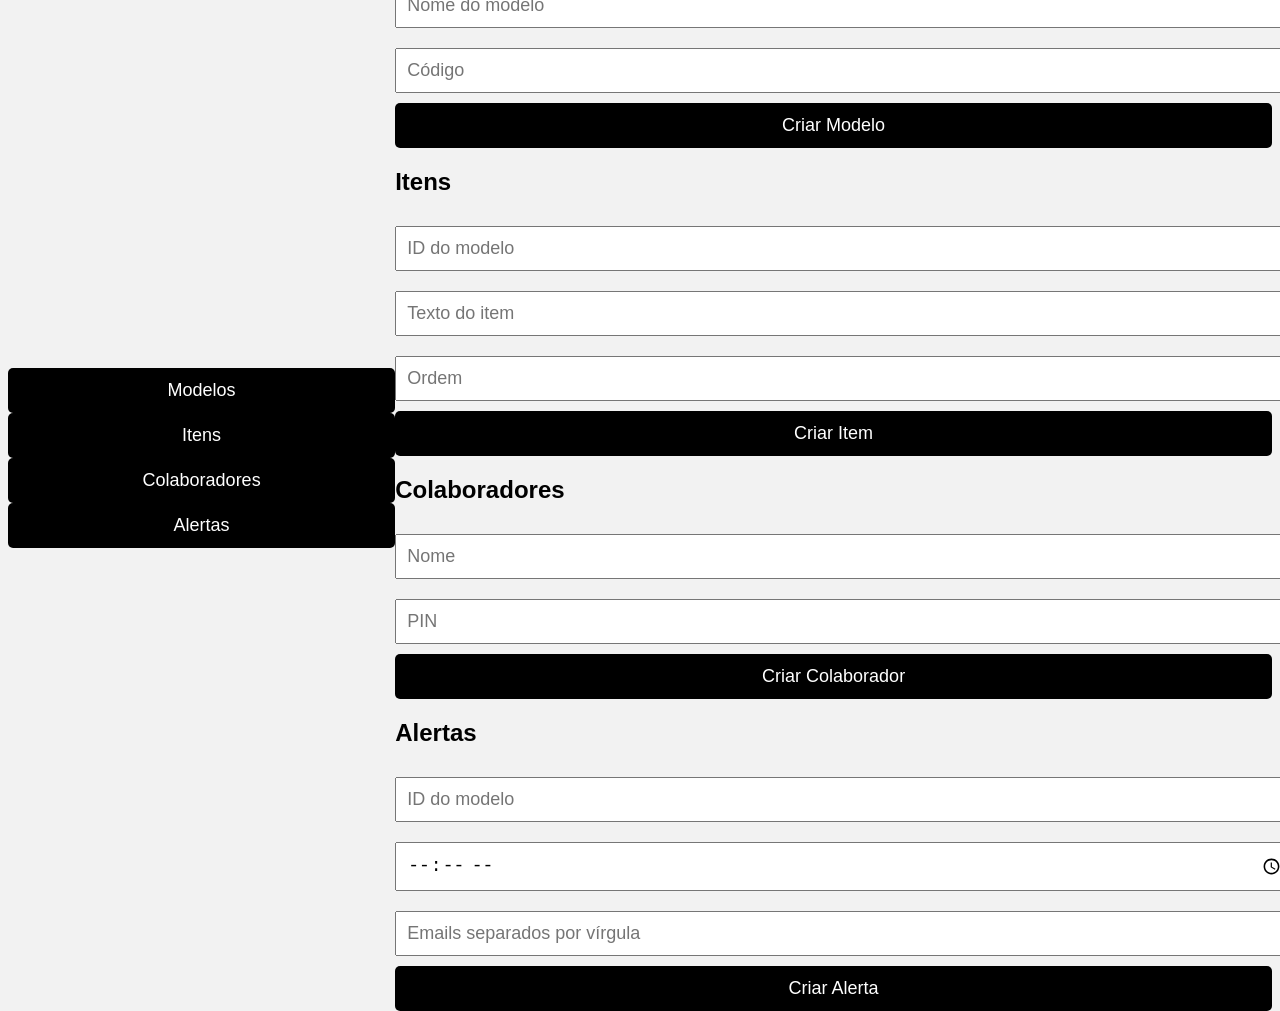
==== admin.html @ 0eb2525f "admin.html" ====
<!DOCTYPE html>
<html lang="pt">
<head>
  <meta charset="UTF-8">
  <title>Painel Admin</title>
  <link rel="stylesheet" href="styles.css">
</head>
<body>

  <div id="menu">
    <button onclick="mostrar('modelos')">Modelos</button>
    <button onclick="mostrar('itens')">Itens</button>
    <button onclick="mostrar('colaboradores')">Colaboradores</button>
    <button onclick="mostrar('alertas')">Alertas</button>
  </div>

  <div id="conteudo">

    <!-- ==================== MODELOS ==================== -->
    <section id="modelos" class="secao">
      <h2>Modelos</h2>

      <form id="formModelo">
        <input type="text" id="modeloNome" placeholder="Nome do modelo" required>
        <input type="text" id="modeloCodigo" placeholder="Código" required>
        <button type="submit">Criar Modelo</button>
      </form>

      <table id="tabelaModelos"></table>
    </section>

    <!-- ==================== ITENS ==================== -->
    <section id="itens" class="secao">
      <h2>Itens</h2>

      <form id="formItem">
        <input type="number" id="itemModeloId" placeholder="ID do modelo" required>
        <input type="text" id="itemTexto" placeholder="Texto do item" required>
        <input type="number" id="itemOrdem" placeholder="Ordem" required>
        <button type="submit">Criar Item</button>
      </form>

      <table id="tabelaItens"></table>
    </section>

    <!-- ==================== COLABORADORES ==================== -->
    <section id="colaboradores" class="secao">
      <h2>Colaboradores</h2>

      <form id="formColaborador">
        <input type="text" id="colabNome" placeholder="Nome" required>
        <input type="text" id="colabPin" placeholder="PIN" required>
        <button type="submit">Criar Colaborador</button>
      </form>

      <table id="tabelaColaboradores"></table>
    </section>

    <!-- ==================== ALERTAS ==================== -->
    <section id="alertas" class="secao">
      <h2>Alertas</h2>

      <form id="formAlerta">
        <input type="number" id="alertaModeloId" placeholder="ID do modelo" required>
        <input type="time" id="alertaHora" required>
        <input type="text" id="alertaEmails" placeholder="Emails separados por vírgula" required>
        <button type="submit">Criar Alerta</button>
      </form>

      <table id="tabelaAlertas"></table>
    </section>

  </div>

  <script src="admin.js"></script>
</body>
</html>
---- styles.css ----
body { font-family: Arial; background:#f2f2f2; display:flex; justify-content:center; align-items:center; height:100vh; }
.container { background:white; padding:30px; border-radius:10px; width:300px; text-align:center; }
input { width:100%; padding:10px; margin:10px 0; font-size:18px; }
button { width:100%; padding:12px; background:black; color:white; border:none; font-size:18px; cursor:pointer; border-radius:5px; }
.erro { color:red; margin-top:10px; }
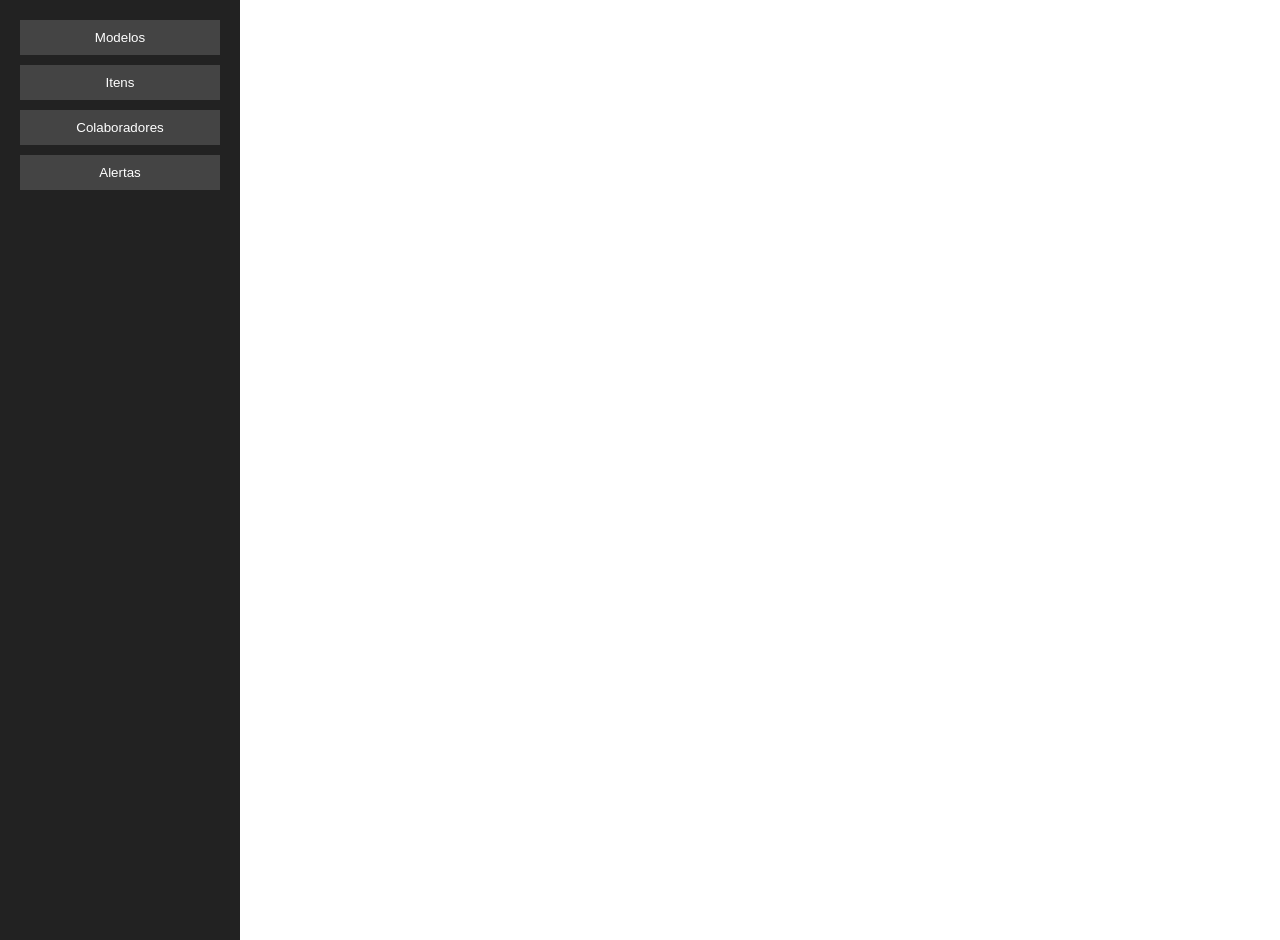
==== commit ea8264b2: "admin.html" ====
--- a/admin.html
+++ b/admin.html
@@ -3,7 +3,7 @@
 <head>
   <meta charset="UTF-8">
   <title>Painel Admin</title>
-  <link rel="stylesheet" href="styles.css">
+  <link rel="stylesheet" href="styles_admin.css">
 </head>
 <body>
 
--- a/styles_admin.css
+++ b/styles_admin.css
@@ -0,0 +1,47 @@
+body {
+  font-family: Arial, sans-serif;
+  margin: 0;
+  display: flex;
+}
+
+#menu {
+  width: 200px;
+  background: #222;
+  padding: 20px;
+  height: 100vh;
+  display: flex;
+  flex-direction: column;
+  gap: 10px;
+}
+
+#menu button {
+  padding: 10px;
+  background: #444;
+  color: white;
+  border: none;
+  cursor: pointer;
+}
+
+#menu button:hover {
+  background: #666;
+}
+
+#conteudo {
+  flex: 1;
+  padding: 20px;
+}
+
+.secao {
+  display: none;
+}
+
+table {
+  width: 100%;
+  margin-top: 20px;
+  border-collapse: collapse;
+}
+
+table td, table th {
+  border: 1px solid #ccc;
+  padding: 8px;
+}
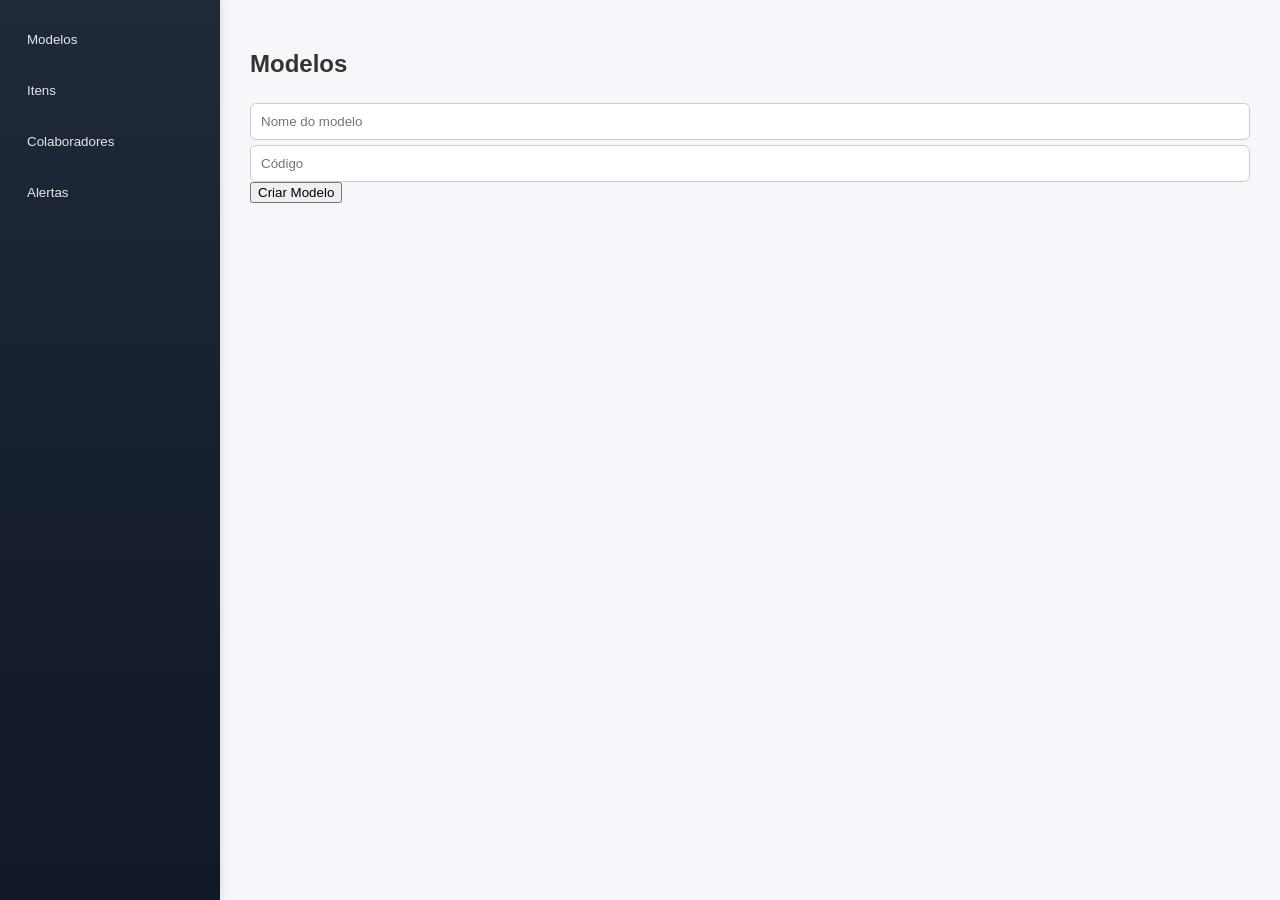
==== commit b4a1cf18: "admin.html" ====
--- a/admin.html
+++ b/admin.html
@@ -3,7 +3,7 @@
 <head>
   <meta charset="UTF-8">
   <title>Painel Admin</title>
-  <link rel="stylesheet" href="styles_admin.css">
+  <link rel="stylesheet" href="styles_admin1.css">
 </head>
 <body>
 
--- a/styles_admin1.css
+++ b/styles_admin1.css
@@ -0,0 +1,145 @@
+/* Reset básico */
+* {
+  box-sizing: border-box;
+}
+
+body {
+  font-family: "Segoe UI", Roboto, Arial, sans-serif;
+  margin: 0;
+  display: flex;
+  background: #f5f7fa;
+  color: #333;
+}
+
+/* MENU LATERAL */
+#menu {
+  width: 220px;
+  background: linear-gradient(180deg, #1f2937, #111827);
+  padding: 20px 15px;
+  height: 100vh;
+  display: flex;
+  flex-direction: column;
+  gap: 12px;
+  box-shadow: 2px 0 8px rgba(0,0,0,0.1);
+}
+
+#menu button {
+  padding: 12px;
+  background: transparent;
+  color: #e5e7eb;
+  border: none;
+  border-radius: 8px;
+  cursor: pointer;
+  text-align: left;
+  transition: all 0.2s ease;
+}
+
+#menu button:hover {
+  background: rgba(255,255,255,0.1);
+  transform: translateX(4px);
+}
+
+#menu button.ativo {
+  background: #3b82f6;
+  color: white;
+}
+
+/* CONTEÚDO */
+#conteudo {
+  flex: 1;
+  padding: 30px;
+  overflow-y: auto;
+}
+
+/* SEÇÕES */
+.secao {
+  display: none;
+  animation: fadeIn 0.25s ease;
+}
+
+.secao.ativa {
+  display: block;
+}
+
+@keyframes fadeIn {
+  from {
+    opacity: 0;
+    transform: translateY(5px);
+  }
+  to {
+    opacity: 1;
+    transform: translateY(0);
+  }
+}
+
+/* TABELAS */
+table {
+  width: 100%;
+  margin-top: 20px;
+  border-collapse: collapse;
+  background: white;
+  border-radius: 10px;
+  overflow: hidden;
+  box-shadow: 0 4px 10px rgba(0,0,0,0.05);
+}
+
+table th {
+  background: #f3f4f6;
+  text-align: left;
+  font-weight: 600;
+}
+
+table td, table th {
+  padding: 12px;
+  border-bottom: 1px solid #eee;
+}
+
+table tr:hover {
+  background: #f9fafb;
+}
+
+/* BOTÕES GERAIS */
+button {
+  font-family: inherit;
+}
+
+button.primary {
+  background: #3b82f6;
+  color: white;
+  border-radius: 6px;
+  padding: 10px 14px;
+}
+
+button.primary:hover {
+  background: #2563eb;
+}
+
+/* INPUTS */
+input, select {
+  padding: 10px;
+  border: 1px solid #ccc;
+  border-radius: 6px;
+  width: 100%;
+  margin-top: 5px;
+}
+
+input:focus, select:focus {
+  outline: none;
+  border-color: #3b82f6;
+}
+
+/* RESPONSIVO */
+@media (max-width: 768px) {
+  #menu {
+    width: 70px;
+    padding: 10px;
+  }
+
+  #menu button {
+    font-size: 0;
+  }
+
+  #conteudo {
+    padding: 15px;
+  }
+}
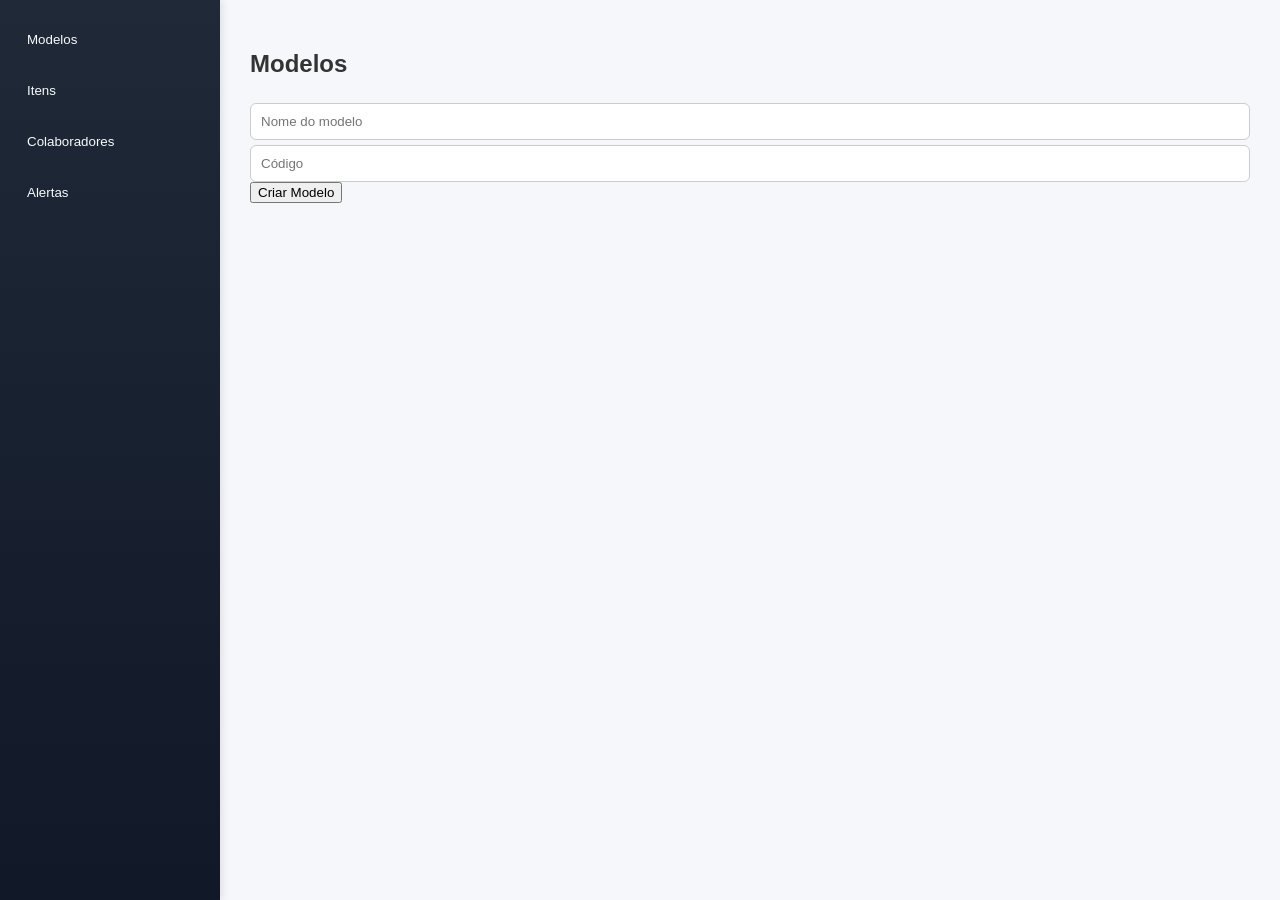
==== commit c4752e84: "admin.html" ====
--- a/admin.html
+++ b/admin.html
@@ -3,7 +3,7 @@
 <head>
   <meta charset="UTF-8">
   <title>Painel Admin</title>
-  <link rel="stylesheet" href="styles_admin1.css">
+  <link rel="stylesheet" href="styles_admin2.css">
 </head>
 <body>
 
--- a/styles_admin2.css
+++ b/styles_admin2.css
@@ -0,0 +1,156 @@
+:root {
+  --cor-primaria: #d32f2f;     /* ajustar */
+  --cor-primaria-hover: #b71c1c;
+  --cor-secundaria: #1f2937;
+  --cor-secundaria-dark: #111827;
+  --cor-destaque: #f87171;
+
+  --texto-claro: #f9fafb;
+  --texto-escuro: #333;
+
+  --bg-geral: #f5f7fa;
+  --bg-tabela: #ffffff; /* mantém branco */
+  --bg-hover: #f9fafb;
+}
+
+/* Reset */
+* {
+  box-sizing: border-box;
+}
+
+body {
+  font-family: "Segoe UI", Roboto, Arial, sans-serif;
+  margin: 0;
+  display: flex;
+  background: var(--bg-geral);
+  color: var(--texto-escuro);
+}
+
+/* MENU */
+#menu {
+  width: 220px;
+  background: linear-gradient(180deg, var(--cor-secundaria), var(--cor-secundaria-dark));
+  padding: 20px 15px;
+  height: 100vh;
+  display: flex;
+  flex-direction: column;
+  gap: 12px;
+  box-shadow: 2px 0 8px rgba(0,0,0,0.1);
+}
+
+#menu button {
+  padding: 12px;
+  background: transparent;
+  color: var(--texto-claro);
+  border: none;
+  border-radius: 8px;
+  cursor: pointer;
+  text-align: left;
+  transition: all 0.2s ease;
+}
+
+#menu button:hover {
+  background: rgba(255,255,255,0.1);
+  transform: translateX(4px);
+}
+
+#menu button.ativo {
+  background: var(--cor-primaria);
+  color: white;
+}
+
+/* CONTEÚDO */
+#conteudo {
+  flex: 1;
+  padding: 30px;
+  overflow-y: auto;
+}
+
+/* SEÇÕES */
+.secao {
+  display: none;
+  animation: fadeIn 0.25s ease;
+}
+
+.secao.ativa {
+  display: block;
+}
+
+@keyframes fadeIn {
+  from {
+    opacity: 0;
+    transform: translateY(5px);
+  }
+  to {
+    opacity: 1;
+    transform: translateY(0);
+  }
+}
+
+/* TABELAS (mantido branco) */
+table {
+  width: 100%;
+  margin-top: 20px;
+  border-collapse: collapse;
+  background: var(--bg-tabela);
+  border-radius: 10px;
+  overflow: hidden;
+  box-shadow: 0 4px 10px rgba(0,0,0,0.05);
+}
+
+table th {
+  background: #f3f4f6;
+  text-align: left;
+  font-weight: 600;
+}
+
+table td, table th {
+  padding: 12px;
+  border-bottom: 1px solid #eee;
+}
+
+table tr:hover {
+  background: var(--bg-hover);
+}
+
+/* BOTÕES */
+button.primary {
+  background: var(--cor-primaria);
+  color: white;
+  border-radius: 6px;
+  padding: 10px 14px;
+}
+
+button.primary:hover {
+  background: var(--cor-primaria-hover);
+}
+
+/* INPUTS */
+input, select {
+  padding: 10px;
+  border: 1px solid #ccc;
+  border-radius: 6px;
+  width: 100%;
+  margin-top: 5px;
+}
+
+input:focus, select:focus {
+  outline: none;
+  border-color: var(--cor-primaria);
+}
+
+/* RESPONSIVO */
+@media (max-width: 768px) {
+  #menu {
+    width: 70px;
+    padding: 10px;
+  }
+
+  #menu button {
+    font-size: 0;
+  }
+
+  #conteudo {
+    padding: 15px;
+  }
+}
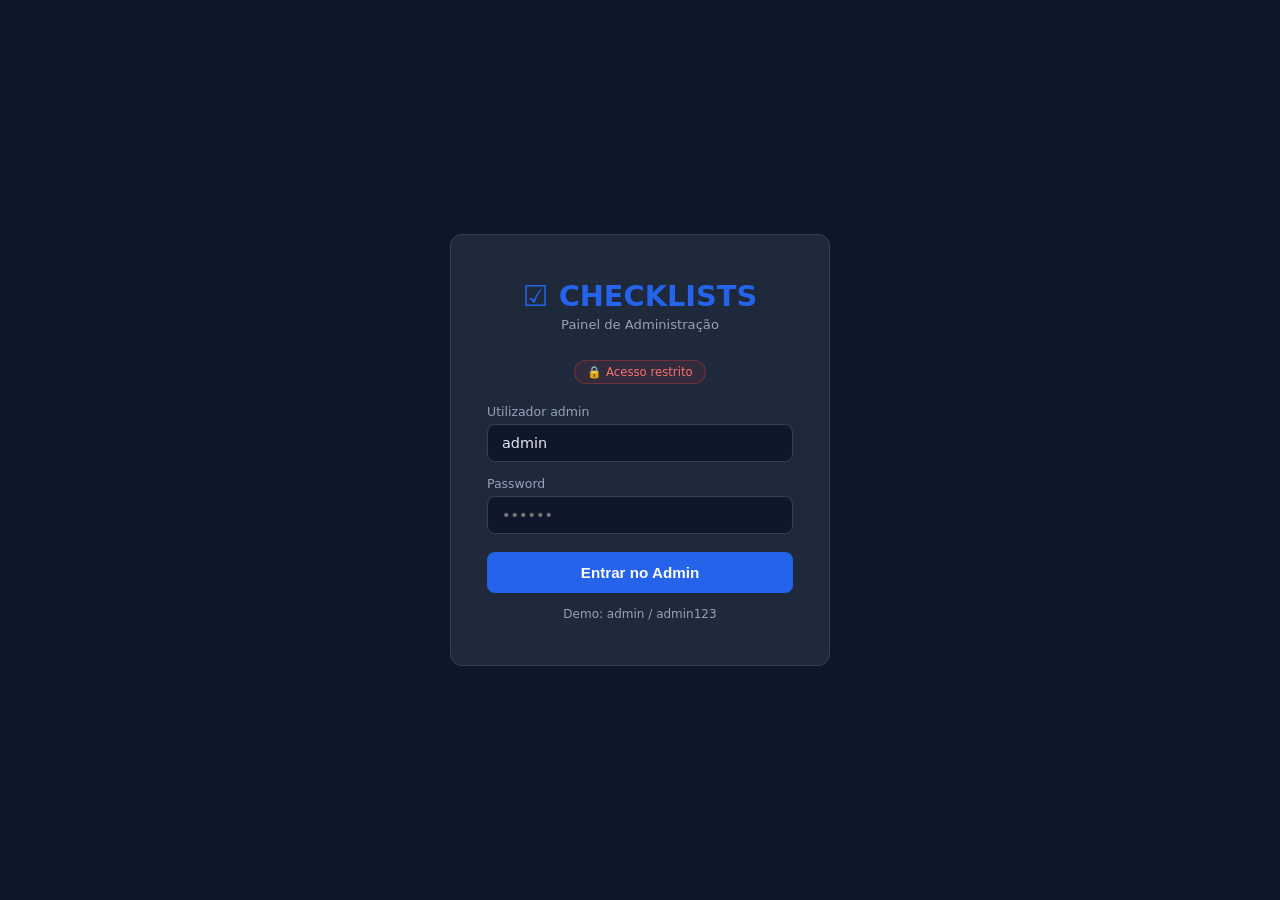
==== commit d3ee1a05: "feat: CHECKLISTS v1.0" ====
--- a/admin.html
+++ b/admin.html
@@ -1,77 +1,1097 @@
 <!DOCTYPE html>
 <html lang="pt">
 <head>
-  <meta charset="UTF-8">
-  <title>Painel Admin</title>
-  <link rel="stylesheet" href="styles_admin2.css">
+<meta charset="UTF-8">
+<meta name="viewport" content="width=device-width, initial-scale=1.0">
+<title>CHECKLISTS — Admin</title>
+<style>
+  :root {
+    --primary:#2563eb;--primary-dark:#1d4ed8;--success:#10b981;--warning:#f59e0b;--danger:#ef4444;
+    --dark:#0f172a;--dark2:#1e293b;--dark3:#334155;--text:#e2e8f0;--text-muted:#94a3b8;
+    --border:#334155;--card:#1e293b;--radius:12px;--radius-sm:8px;--font:'Segoe UI',system-ui,sans-serif;
+  }
+  *{box-sizing:border-box;margin:0;padding:0;}
+  body{font-family:var(--font);background:var(--dark);color:var(--text);min-height:100vh;}
+
+  /* LOGIN */
+  #loginGate{position:fixed;inset:0;background:var(--dark);display:flex;align-items:center;justify-content:center;z-index:9999;}
+  .login-box{background:var(--card);border:1px solid var(--border);border-radius:var(--radius);padding:44px 36px;width:380px;max-width:95vw;text-align:center;}
+  .login-logo{font-size:1.8rem;font-weight:800;color:var(--primary);margin-bottom:4px;}
+  .login-sub{font-size:0.82rem;color:var(--text-muted);margin-bottom:28px;}
+  .login-badge{display:inline-flex;align-items:center;gap:6px;padding:4px 12px;background:rgba(239,68,68,0.1);border:1px solid rgba(239,68,68,0.3);border-radius:12px;font-size:0.73rem;color:#f87171;margin-bottom:20px;}
+  .form-group{margin-bottom:14px;text-align:left;}
+  .form-label{display:block;font-size:0.78rem;color:var(--text-muted);margin-bottom:5px;}
+  .form-control{width:100%;padding:10px 14px;background:var(--dark);border:1px solid var(--border);border-radius:var(--radius-sm);color:var(--text);font-size:0.9rem;font-family:var(--font);}
+  .form-control:focus{outline:none;border-color:var(--primary);}
+  .btn-full{width:100%;padding:12px;background:var(--primary);color:#fff;border:none;border-radius:var(--radius-sm);font-size:0.95rem;font-weight:700;cursor:pointer;margin-top:4px;}
+  .btn-full:hover{background:var(--primary-dark);}
+  .login-hint{font-size:0.75rem;color:var(--text-muted);margin-top:14px;}
+  .login-err{color:#f87171;font-size:0.8rem;margin-bottom:10px;display:none;}
+
+  /* LAYOUT */
+  #adminApp{display:none;}
+  .layout{display:flex;min-height:100vh;}
+  .sidebar{width:230px;background:var(--dark2);border-right:1px solid var(--border);display:flex;flex-direction:column;position:fixed;top:0;left:0;bottom:0;z-index:100;}
+  .sidebar-logo{padding:20px 18px 14px;border-bottom:1px solid var(--border);}
+  .sidebar-logo-text{font-size:1.1rem;font-weight:800;color:var(--primary);}
+  .sidebar-logo-sub{font-size:0.68rem;color:var(--danger);margin-top:2px;font-weight:600;text-transform:uppercase;letter-spacing:0.5px;}
+  .sidebar-nav{flex:1;padding:14px 10px;overflow-y:auto;}
+  .nav-section{font-size:0.65rem;font-weight:700;color:var(--text-muted);text-transform:uppercase;letter-spacing:1px;padding:8px 8px 4px;margin-top:8px;}
+  .nav-item{display:flex;align-items:center;gap:9px;padding:9px 11px;border-radius:var(--radius-sm);cursor:pointer;transition:all .15s;color:var(--text-muted);font-size:0.85rem;margin-bottom:2px;background:none;border:none;width:100%;text-align:left;}
+  .nav-item:hover{background:var(--dark3);color:var(--text);}
+  .nav-item.active{background:rgba(37,99,235,0.18);color:var(--primary);font-weight:600;}
+  .sidebar-footer{padding:12px 14px;border-top:1px solid var(--border);}
+  .main{margin-left:230px;flex:1;display:flex;flex-direction:column;min-height:100vh;}
+  .topbar{background:var(--dark2);border-bottom:1px solid var(--border);padding:0 24px;height:60px;display:flex;align-items:center;justify-content:space-between;position:sticky;top:0;z-index:50;}
+  .topbar-title{font-size:1.05rem;font-weight:700;}
+  .content{flex:1;padding:24px;}
+  .page{display:none;}
+  .page.active{display:block;}
+
+  /* KPI */
+  .kpi-grid{display:grid;grid-template-columns:repeat(auto-fit,minmax(165px,1fr));gap:14px;margin-bottom:24px;}
+  .kpi-card{background:var(--card);border:1px solid var(--border);border-radius:var(--radius);padding:18px;position:relative;overflow:hidden;}
+  .kpi-card::before{content:'';position:absolute;top:0;left:0;right:0;height:3px;background:var(--kpi-color,var(--primary));}
+  .kpi-label{font-size:0.72rem;color:var(--text-muted);text-transform:uppercase;letter-spacing:0.5px;margin-bottom:6px;}
+  .kpi-value{font-size:1.9rem;font-weight:800;line-height:1;}
+  .kpi-sub{font-size:0.72rem;color:var(--text-muted);margin-top:5px;}
+
+  /* TABLE */
+  .section-card{background:var(--card);border:1px solid var(--border);border-radius:var(--radius);padding:18px;margin-bottom:18px;}
+  .section-header{display:flex;align-items:center;justify-content:space-between;margin-bottom:14px;}
+  .section-title{font-size:0.92rem;font-weight:700;}
+  .table-wrap{overflow-x:auto;}
+  table{width:100%;border-collapse:collapse;font-size:0.82rem;}
+  th{text-align:left;padding:9px 11px;color:var(--text-muted);font-size:0.72rem;text-transform:uppercase;letter-spacing:0.5px;border-bottom:1px solid var(--border);}
+  td{padding:10px 11px;border-bottom:1px solid rgba(51,65,85,0.4);vertical-align:middle;}
+  tr:last-child td{border-bottom:none;}
+  tr:hover td{background:rgba(255,255,255,0.02);}
+  .td-actions{display:flex;gap:5px;}
+
+  /* BADGES */
+  .badge{display:inline-flex;align-items:center;padding:3px 9px;border-radius:20px;font-size:0.7rem;font-weight:600;}
+  .badge-success{background:rgba(16,185,129,0.15);color:#34d399;}
+  .badge-warning{background:rgba(245,158,11,0.15);color:#fbbf24;}
+  .badge-danger{background:rgba(239,68,68,0.15);color:#f87171;}
+  .badge-info{background:rgba(14,165,233,0.15);color:#38bdf8;}
+  .badge-neutral{background:rgba(148,163,184,0.15);color:#94a3b8;}
+
+  /* BUTTONS */
+  .btn{padding:7px 14px;border-radius:var(--radius-sm);border:none;cursor:pointer;font-size:0.8rem;font-weight:600;transition:all .15s;display:inline-flex;align-items:center;gap:5px;}
+  .btn-primary{background:var(--primary);color:#fff;}
+  .btn-primary:hover{background:var(--primary-dark);}
+  .btn-success{background:var(--success);color:#fff;}
+  .btn-danger{background:var(--danger);color:#fff;}
+  .btn-ghost{background:var(--dark3);color:var(--text);border:1px solid var(--border);}
+  .btn-ghost:hover{background:var(--dark);}
+  .btn-sm{padding:5px 10px;font-size:0.75rem;}
+  .btn-icon{padding:5px 9px;}
+
+  /* MODAL */
+  .modal-overlay{position:fixed;inset:0;background:rgba(0,0,0,0.7);backdrop-filter:blur(4px);display:none;align-items:center;justify-content:center;z-index:500;padding:20px;}
+  .modal-overlay.open{display:flex;}
+  .modal{background:var(--card);border:1px solid var(--border);border-radius:var(--radius);padding:26px;width:500px;max-width:100%;max-height:90vh;overflow-y:auto;}
+  .modal-header{display:flex;align-items:center;justify-content:space-between;margin-bottom:20px;}
+  .modal-title{font-size:1rem;font-weight:700;}
+  .modal-close{background:none;border:none;color:var(--text-muted);font-size:1.1rem;cursor:pointer;padding:4px;}
+  .form-row{display:grid;grid-template-columns:1fr 1fr;gap:11px;}
+  .form-actions{display:flex;gap:8px;justify-content:flex-end;margin-top:18px;padding-top:14px;border-top:1px solid var(--border);}
+
+  /* TOAST */
+  .toast-container{position:fixed;bottom:20px;right:20px;z-index:9000;display:flex;flex-direction:column;gap:7px;}
+  .toast{padding:11px 16px;border-radius:var(--radius-sm);font-size:0.82rem;font-weight:500;box-shadow:0 4px 20px rgba(0,0,0,0.4);animation:slideIn .3s ease;display:flex;align-items:center;gap:7px;}
+  .toast-success{background:#065f46;border:1px solid #10b981;color:#a7f3d0;}
+  .toast-error{background:#7f1d1d;border:1px solid #ef4444;color:#fca5a5;}
+  .toast-info{background:#1e3a5f;border:1px solid #3b82f6;color:#93c5fd;}
+  @keyframes slideIn{from{transform:translateX(100%);opacity:0}to{transform:translateX(0);opacity:1}}
+
+  /* LICENSE KEY */
+  .license-key{font-family:monospace;letter-spacing:3px;font-size:0.88rem;background:var(--dark);padding:6px 12px;border-radius:6px;color:#93c5fd;user-select:all;cursor:pointer;border:1px solid var(--border);}
+  .license-key:hover{border-color:var(--primary);}
+
+  /* CHART MINI */
+  .mini-chart{height:60px;display:flex;align-items:flex-end;gap:4px;padding:8px 0;}
+  .mini-bar{flex:1;background:rgba(37,99,235,0.5);border-radius:3px 3px 0 0;min-height:4px;transition:height .5s;}
+  .mini-bar:hover{background:var(--primary);}
+</style>
 </head>
 <body>
 
-  <div id="menu">
-    <button onclick="mostrar('modelos')">Modelos</button>
-    <button onclick="mostrar('itens')">Itens</button>
-    <button onclick="mostrar('colaboradores')">Colaboradores</button>
-    <button onclick="mostrar('alertas')">Alertas</button>
+<!-- LOGIN -->
+<div id="loginGate">
+  <div class="login-box">
+    <div class="login-logo">☑ CHECKLISTS</div>
+    <div class="login-sub">Painel de Administração</div>
+    <div class="login-badge">🔒 Acesso restrito</div>
+    <div class="login-err" id="loginErr">Credenciais incorretas</div>
+    <div class="form-group">
+      <label class="form-label">Utilizador admin</label>
+      <input type="text" class="form-control" id="adminUser" value="admin" placeholder="admin">
+    </div>
+    <div class="form-group">
+      <label class="form-label">Password</label>
+      <input type="password" class="form-control" id="adminPass" placeholder="••••••" onkeydown="if(event.key==='Enter')doLogin()">
+    </div>
+    <button class="btn-full" onclick="doLogin()">Entrar no Admin</button>
+    <div class="login-hint">Demo: admin / admin123</div>
   </div>
-
-  <div id="conteudo">
-
-    <!-- ==================== MODELOS ==================== -->
-    <section id="modelos" class="secao">
-      <h2>Modelos</h2>
-
-      <form id="formModelo">
-        <input type="text" id="modeloNome" placeholder="Nome do modelo" required>
-        <input type="text" id="modeloCodigo" placeholder="Código" required>
-        <button type="submit">Criar Modelo</button>
-      </form>
-
-      <table id="tabelaModelos"></table>
-    </section>
-
-    <!-- ==================== ITENS ==================== -->
-    <section id="itens" class="secao">
-      <h2>Itens</h2>
-
-      <form id="formItem">
-        <input type="number" id="itemModeloId" placeholder="ID do modelo" required>
-        <input type="text" id="itemTexto" placeholder="Texto do item" required>
-        <input type="number" id="itemOrdem" placeholder="Ordem" required>
-        <button type="submit">Criar Item</button>
-      </form>
-
-      <table id="tabelaItens"></table>
-    </section>
-
-    <!-- ==================== COLABORADORES ==================== -->
-    <section id="colaboradores" class="secao">
-      <h2>Colaboradores</h2>
-
-      <form id="formColaborador">
-        <input type="text" id="colabNome" placeholder="Nome" required>
-        <input type="text" id="colabPin" placeholder="PIN" required>
-        <button type="submit">Criar Colaborador</button>
-      </form>
-
-      <table id="tabelaColaboradores"></table>
-    </section>
-
-    <!-- ==================== ALERTAS ==================== -->
-    <section id="alertas" class="secao">
-      <h2>Alertas</h2>
-
-      <form id="formAlerta">
-        <input type="number" id="alertaModeloId" placeholder="ID do modelo" required>
-        <input type="time" id="alertaHora" required>
-        <input type="text" id="alertaEmails" placeholder="Emails separados por vírgula" required>
-        <button type="submit">Criar Alerta</button>
-      </form>
-
-      <table id="tabelaAlertas"></table>
-    </section>
-
+</div>
+
+<!-- ADMIN APP -->
+<div id="adminApp">
+  <div class="layout">
+    <aside class="sidebar">
+      <div class="sidebar-logo">
+        <div class="sidebar-logo-text">☑ CHECKLISTS</div>
+        <div class="sidebar-logo-sub">Admin Panel</div>
+      </div>
+      <nav class="sidebar-nav">
+        <div class="nav-section">Gestão</div>
+        <button class="nav-item active" onclick="navigate('dashboard',this)">📊 Dashboard</button>
+        <button class="nav-item" onclick="navigate('licencas',this)">🔑 Licenças</button>
+        <button class="nav-item" onclick="navigate('pagamentos',this)">💳 Pagamentos</button>
+        <button class="nav-item" onclick="navigate('clientes',this)">🏢 Clientes</button>
+        <div class="nav-section">Conteúdo</div>
+        <button class="nav-item" onclick="navigate('landings',this)">🖼️ Landings</button>
+        <div class="nav-section">Sistema</div>
+        <button class="nav-item" onclick="navigate('instancias',this)">🌐 Instâncias</button>
+        <button class="nav-item" onclick="navigate('logs',this)">📜 Logs</button>
+        <button class="nav-item" onclick="navigate('config',this)">⚙️ Config</button>
+      </nav>
+      <div class="sidebar-footer">
+        <button class="btn btn-ghost btn-sm" style="width:100%;" onclick="doLogout()">🔓 Sair</button>
+      </div>
+    </aside>
+
+    <main class="main">
+      <div class="topbar">
+        <div class="topbar-title" id="pageTitle">Dashboard Admin</div>
+        <div style="display:flex;align-items:center;gap:12px;">
+          <span style="font-size:0.78rem;color:var(--text-muted);" id="adminClock"></span>
+          <button class="btn btn-ghost btn-sm" onclick="refreshPage()">↻</button>
+          <a href="landing.html" class="btn btn-ghost btn-sm" target="_blank">🌐 Landing</a>
+          <a href="checklists-app.html" class="btn btn-ghost btn-sm" target="_blank">🚀 App</a>
+        </div>
+      </div>
+
+      <div class="content">
+
+        <!-- DASHBOARD -->
+        <div class="page active" id="page-dashboard">
+          <div class="kpi-grid" id="adminKpis"></div>
+          <div style="display:grid;grid-template-columns:1fr 1fr;gap:16px;">
+            <div class="section-card">
+              <div class="section-header"><div class="section-title">Últimas Ativações</div></div>
+              <div id="ultimasAtivacoes"></div>
+            </div>
+            <div class="section-card">
+              <div class="section-header"><div class="section-title">Receita (últimos 7 dias)</div></div>
+              <div id="receitaChart" class="mini-chart"></div>
+              <div style="font-size:0.78rem;color:var(--text-muted);text-align:center;margin-top:4px;">€/dia</div>
+            </div>
+          </div>
+          <div class="section-card" style="margin-top:16px;">
+            <div class="section-header">
+              <div class="section-title">Licenças a Expirar (30 dias)</div>
+              <button class="btn btn-ghost btn-sm" onclick="navigate('licencas',null)">Ver todas</button>
+            </div>
+            <div id="licencasExpirando"></div>
+          </div>
+        </div>
+
+        <!-- LICENÇAS -->
+        <div class="page" id="page-licencas">
+          <div class="section-card">
+            <div class="section-header">
+              <div class="section-title">Gestão de Licenças</div>
+              <div style="display:flex;gap:8px;">
+                <input type="text" id="searchLic" class="form-control" style="width:200px;font-size:0.8rem;padding:7px 12px;" placeholder="Pesquisar..." oninput="renderLicencas()">
+                <button class="btn btn-primary" onclick="openModal('modalLicenca')">+ Nova</button>
+              </div>
+            </div>
+            <div class="table-wrap">
+              <table>
+                <thead><tr><th>Chave</th><th>Empresa</th><th>Plano</th><th>Lojas</th><th>Estado</th><th>Expira</th><th>Ações</th></tr></thead>
+                <tbody id="licencasBody"></tbody>
+              </table>
+            </div>
+          </div>
+        </div>
+
+        <!-- PAGAMENTOS -->
+        <div class="page" id="page-pagamentos">
+          <div class="section-card">
+            <div class="section-header">
+              <div class="section-title">Histórico de Pagamentos</div>
+              <div style="display:flex;gap:8px;">
+                <select class="form-control" style="width:auto;font-size:0.8rem;padding:7px 12px;" id="filterPag" onchange="renderPagamentos()">
+                  <option value="">Todos</option>
+                  <option value="confirmado">Confirmados</option>
+                  <option value="pendente">Pendentes</option>
+                  <option value="cancelado">Cancelados</option>
+                </select>
+              </div>
+            </div>
+            <div class="table-wrap">
+              <table>
+                <thead><tr><th>ID</th><th>Cliente</th><th>Plano</th><th>Valor</th><th>Método</th><th>Estado</th><th>Data</th><th>Ações</th></tr></thead>
+                <tbody id="pagamentosBody"></tbody>
+              </table>
+            </div>
+          </div>
+        </div>
+
+        <!-- CLIENTES -->
+        <div class="page" id="page-clientes">
+          <div class="section-card">
+            <div class="section-header">
+              <div class="section-title">Clientes</div>
+              <button class="btn btn-primary" onclick="openModal('modalCliente')">+ Novo Cliente</button>
+            </div>
+            <div class="table-wrap">
+              <table>
+                <thead><tr><th>Nome</th><th>Empresa</th><th>Email</th><th>Plano</th><th>Licenças</th><th>Desde</th><th>Ações</th></tr></thead>
+                <tbody id="clientesBody"></tbody>
+              </table>
+            </div>
+          </div>
+        </div>
+
+        <!-- INSTÂNCIAS -->
+        <div class="page" id="page-instancias">
+          <div class="section-card">
+            <div class="section-header"><div class="section-title">Instâncias Ativas</div></div>
+            <div id="instanciasList"></div>
+          </div>
+          <div class="section-card">
+            <div class="section-header"><div class="section-title">Cloudflare Workers</div></div>
+            <div style="display:grid;grid-template-columns:1fr 1fr;gap:12px;">
+              <div style="background:var(--dark);border:1px solid var(--border);border-radius:8px;padding:14px;">
+                <div style="font-size:0.78rem;color:var(--text-muted);margin-bottom:6px;">API Worker</div>
+                <div style="font-size:0.88rem;font-weight:700;">checklists-api</div>
+                <div style="margin-top:8px;"><span class="badge badge-success">● Online</span></div>
+                <div style="font-size:0.75rem;color:var(--text-muted);margin-top:6px;">workers.dev · D1 database</div>
+              </div>
+              <div style="background:var(--dark);border:1px solid var(--border);border-radius:8px;padding:14px;">
+                <div style="font-size:0.78rem;color:var(--text-muted);margin-bottom:6px;">License Worker</div>
+                <div style="font-size:0.88rem;font-weight:700;">checklists-license</div>
+                <div style="margin-top:8px;"><span class="badge badge-success">● Online</span></div>
+                <div style="font-size:0.75rem;color:var(--text-muted);margin-top:6px;">KV store · validação</div>
+              </div>
+              <div style="background:var(--dark);border:1px solid var(--border);border-radius:8px;padding:14px;">
+                <div style="font-size:0.78rem;color:var(--text-muted);margin-bottom:6px;">Payment Worker</div>
+                <div style="font-size:0.88rem;font-weight:700;">checklists-payments</div>
+                <div style="margin-top:8px;"><span class="badge badge-warning">⚠ Config</span></div>
+                <div style="font-size:0.75rem;color:var(--text-muted);margin-top:6px;">MB WAY API · webhooks</div>
+              </div>
+              <div style="background:var(--dark);border:1px solid var(--border);border-radius:8px;padding:14px;">
+                <div style="font-size:0.78rem;color:var(--text-muted);margin-bottom:6px;">GitHub Pages</div>
+                <div style="font-size:0.88rem;font-weight:700;">checklists.app</div>
+                <div style="margin-top:8px;"><span class="badge badge-success">● Online</span></div>
+                <div style="font-size:0.75rem;color:var(--text-muted);margin-top:6px;">Static SPA · CDN</div>
+              </div>
+            </div>
+          </div>
+        </div>
+
+        <!-- LOGS -->
+        <div class="page" id="page-logs">
+          <div class="section-card">
+            <div class="section-header">
+              <div class="section-title">Log do Sistema</div>
+              <button class="btn btn-ghost btn-sm" onclick="clearLogs()">🗑 Limpar</button>
+            </div>
+            <div id="logsContainer" style="font-family:monospace;font-size:0.78rem;display:flex;flex-direction:column;gap:4px;max-height:500px;overflow-y:auto;"></div>
+          </div>
+        </div>
+
+        <!-- CONFIG -->
+        <div class="page" id="page-config">
+          <div style="display:grid;grid-template-columns:1fr 1fr;gap:16px;">
+            <div class="section-card">
+              <div class="section-header"><div class="section-title">API Cloudflare</div></div>
+              <div class="form-group">
+                <label class="form-label">checklists-api.jorgepronto20.workers.dev</label>
+                <input type="text" class="form-control" id="cfApiUrl" placeholder="https://checklists-api.workers.dev">
+              </div>
+              <div class="form-group">
+                <label class="form-label">f3A9!kP2#Q7zL4@tM8vR1$eC6uN0%hB5xW3^sJ9gD2&yT7pF4</label>
+                <input type="password" class="form-control" id="cfAdminSecret" placeholder="••••••••">
+              </div>
+              <button class="btn btn-primary" onclick="saveAdminConfig()">💾 Guardar</button>
+            </div>
+            <div class="section-card">
+              <div class="section-header"><div class="section-title">Pagamentos MB WAY</div></div>
+              <div class="form-group">
+                <label class="form-label">MB WAY API Key</label>
+                <input type="password" class="form-control" id="mbwayKey" placeholder="••••••••">
+              </div>
+              <div class="form-group">
+                <label class="form-label">Merchant ID</label>
+                <input type="text" class="form-control" id="mbwayMerchant" placeholder="MERCHANT_ID">
+              </div>
+              <div class="form-group">
+                <label class="form-label">Webhook URL</label>
+                <input type="text" class="form-control" id="mbwayWebhook" placeholder="https://...">
+              </div>
+              <button class="btn btn-primary" onclick="saveAdminConfig()">💾 Guardar</button>
+            </div>
+            <div class="section-card">
+              <div class="section-header"><div class="section-title">Email (SMTP)</div></div>
+              <div class="form-group">
+                <label class="form-label">SMTP Host</label>
+                <input type="text" class="form-control" id="smtpHost" placeholder="smtp.empresa.pt">
+              </div>
+              <div class="form-group">
+                <label class="form-label">Email de envio</label>
+                <input type="email" class="form-control" id="smtpFrom" placeholder="noreply@checklists.app">
+              </div>
+              <button class="btn btn-primary" onclick="saveAdminConfig()">💾 Guardar</button>
+            </div>
+            <div class="section-card">
+              <div class="section-header"><div class="section-title">Admin</div></div>
+              <div class="form-group">
+                <label class="form-label">Utilizador admin</label>
+                <input type="text" class="form-control" id="newAdminUser" placeholder="admin">
+              </div>
+              <div class="form-group">
+                <label class="form-label">Nova password</label>
+                <input type="password" class="form-control" id="newAdminPass" placeholder="••••••">
+              </div>
+              <button class="btn btn-primary" onclick="changeAdminPass()">🔐 Alterar</button>
+            </div>
+          </div>
+        </div>
+
+        <!-- LANDINGS CMS -->
+        <div class="page" id="page-landings">
+          <div class="section-card">
+            <div class="section-header">
+              <div class="section-title">🖼️ Gestão de Landings</div>
+              <div style="font-size:0.78rem;color:var(--text-muted);" id="cmsApiStatus">Worker não configurado</div>
+            </div>
+            <div id="landingsGrid" style="display:grid;grid-template-columns:repeat(auto-fill,minmax(240px,1fr));gap:14px;"></div>
+          </div>
+
+          <!-- EDITOR -->
+          <div class="section-card" id="landingEditor" style="display:none;">
+            <div class="section-header">
+              <div class="section-title" id="editorTitle">Editar Landing</div>
+              <div style="display:flex;gap:8px;">
+                <button class="btn btn-ghost btn-sm" onclick="cancelEditLanding()">✕ Cancelar</button>
+                <button class="btn btn-primary btn-sm" onclick="saveLanding()">💾 Guardar no KV</button>
+              </div>
+            </div>
+
+            <input type="hidden" id="editingApp">
+
+            <!-- ESTADO -->
+            <div class="section-card" style="background:var(--dark);margin-bottom:12px;">
+              <div style="display:flex;align-items:center;justify-content:space-between;">
+                <div>
+                  <div style="font-size:0.88rem;font-weight:700;">Estado da landing</div>
+                  <div style="font-size:0.76rem;color:var(--text-muted);margin-top:2px;">Inactiva redireciona para o hub com mensagem "Em breve"</div>
+                </div>
+                <label style="display:flex;align-items:center;gap:8px;cursor:pointer;">
+                  <input type="checkbox" id="editActive" style="width:18px;height:18px;accent-color:var(--primary);">
+                  <span style="font-size:0.85rem;font-weight:600;" id="activeLabel">Activa</span>
+                </label>
+              </div>
+            </div>
+
+            <!-- HERO -->
+            <div class="section-card" style="background:var(--dark);margin-bottom:12px;">
+              <div style="font-size:0.82rem;font-weight:700;color:var(--text-muted);text-transform:uppercase;letter-spacing:1px;margin-bottom:12px;">Hero</div>
+              <div class="form-group">
+                <label class="form-label">Badge (ex: "Plataforma Operacional")</label>
+                <input type="text" class="form-control" id="editBadge" placeholder="Badge acima do título">
+              </div>
+              <div class="form-group">
+                <label class="form-label">Título principal</label>
+                <input type="text" class="form-control" id="editTitle" placeholder="Título da landing">
+              </div>
+              <div class="form-group">
+                <label class="form-label">Subtítulo / descrição</label>
+                <textarea class="form-control" id="editSubtitle" rows="3" placeholder="Descrição curta..."></textarea>
+              </div>
+              <div class="form-group">
+                <label class="form-label">URL da imagem hero (screenshot ou foto)</label>
+                <input type="url" class="form-control" id="editHeroImage" placeholder="https://...">
+              </div>
+            </div>
+
+            <!-- FUNCIONALIDADES -->
+            <div class="section-card" style="background:var(--dark);margin-bottom:12px;">
+              <div style="display:flex;align-items:center;justify-content:space-between;margin-bottom:12px;">
+                <div style="font-size:0.82rem;font-weight:700;color:var(--text-muted);text-transform:uppercase;letter-spacing:1px;">Funcionalidades</div>
+                <button class="btn btn-ghost btn-sm" onclick="addFeature()">+ Adicionar</button>
+              </div>
+              <div id="featuresList" style="display:flex;flex-direction:column;gap:6px;"></div>
+            </div>
+
+            <!-- PLANOS -->
+            <div class="section-card" style="background:var(--dark);margin-bottom:12px;">
+              <div style="font-size:0.82rem;font-weight:700;color:var(--text-muted);text-transform:uppercase;letter-spacing:1px;margin-bottom:12px;">Planos de Preço</div>
+              <div id="plansList" style="display:flex;flex-direction:column;gap:10px;"></div>
+            </div>
+
+            <!-- FAQ -->
+            <div class="section-card" style="background:var(--dark);margin-bottom:12px;">
+              <div style="display:flex;align-items:center;justify-content:space-between;margin-bottom:12px;">
+                <div style="font-size:0.82rem;font-weight:700;color:var(--text-muted);text-transform:uppercase;letter-spacing:1px;">FAQ</div>
+                <button class="btn btn-ghost btn-sm" onclick="addFaq()">+ Adicionar</button>
+              </div>
+              <div id="faqList" style="display:flex;flex-direction:column;gap:8px;"></div>
+            </div>
+
+            <!-- CTA -->
+            <div class="section-card" style="background:var(--dark);">
+              <div style="font-size:0.82rem;font-weight:700;color:var(--text-muted);text-transform:uppercase;letter-spacing:1px;margin-bottom:12px;">CTA Principal</div>
+              <div class="form-row">
+                <div class="form-group">
+                  <label class="form-label">Texto do botão</label>
+                  <input type="text" class="form-control" id="editCtaText" placeholder="Começar agora">
+                </div>
+                <div class="form-group">
+                  <label class="form-label">URL destino</label>
+                  <input type="text" class="form-control" id="editCtaUrl" placeholder="checkout.html?app=...">
+                </div>
+              </div>
+            </div>
+
+          </div>
+        </div>
+
+      </div>
+    </main>
   </div>
-
-  <script src="admin.js"></script>
+</div>
+
+<!-- MODALS -->
+<div class="modal-overlay" id="modalLicenca">
+  <div class="modal">
+    <div class="modal-header">
+      <div class="modal-title" id="modalLicTitle">Nova Licença</div>
+      <button class="modal-close" onclick="closeModal('modalLicenca')">✕</button>
+    </div>
+    <input type="hidden" id="licEditId">
+    <div class="form-group">
+      <label class="form-label">Empresa *</label>
+      <input type="text" class="form-control" id="licEmpresa" placeholder="Nome da empresa">
+    </div>
+    <div class="form-row">
+      <div class="form-group">
+        <label class="form-label">Tipo</label>
+        <select class="form-control" id="licTipo">
+          <option value="starter">Starter</option>
+          <option value="business" selected>Business</option>
+          <option value="enterprise">Enterprise</option>
+          <option value="demo">Demo</option>
+        </select>
+      </div>
+      <div class="form-group">
+        <label class="form-label">Nº Lojas</label>
+        <input type="number" class="form-control" id="licLojas" value="5" min="1">
+      </div>
+    </div>
+    <div class="form-row">
+      <div class="form-group">
+        <label class="form-label">Validade (dias)</label>
+        <input type="number" class="form-control" id="licDias" value="365">
+      </div>
+      <div class="form-group">
+        <label class="form-label">Email do cliente</label>
+        <input type="email" class="form-control" id="licEmail" placeholder="cliente@empresa.pt">
+      </div>
+    </div>
+    <div class="form-group">
+      <label class="form-label">Chave (deixar vazio para gerar)</label>
+      <input type="text" class="form-control" id="licChave" placeholder="Auto-gerada" style="font-family:monospace;letter-spacing:2px;">
+    </div>
+    <div class="form-actions">
+      <button class="btn btn-ghost" onclick="closeModal('modalLicenca')">Cancelar</button>
+      <button class="btn btn-primary" onclick="saveLicenca()">💾 Criar Licença</button>
+    </div>
+  </div>
+</div>
+
+<div class="modal-overlay" id="modalCliente">
+  <div class="modal">
+    <div class="modal-header">
+      <div class="modal-title">Novo Cliente</div>
+      <button class="modal-close" onclick="closeModal('modalCliente')">✕</button>
+    </div>
+    <div class="form-row">
+      <div class="form-group"><label class="form-label">Nome *</label><input type="text" class="form-control" id="cliNome"></div>
+      <div class="form-group"><label class="form-label">Empresa</label><input type="text" class="form-control" id="cliEmpresa"></div>
+    </div>
+    <div class="form-group"><label class="form-label">Email *</label><input type="email" class="form-control" id="cliEmail"></div>
+    <div class="form-row">
+      <div class="form-group"><label class="form-label">Telefone</label><input type="tel" class="form-control" id="cliTelefone"></div>
+      <div class="form-group">
+        <label class="form-label">Plano</label>
+        <select class="form-control" id="cliPlano">
+          <option value="starter">Starter</option>
+          <option value="business" selected>Business</option>
+          <option value="enterprise">Enterprise</option>
+        </select>
+      </div>
+    </div>
+    <div class="form-actions">
+      <button class="btn btn-ghost" onclick="closeModal('modalCliente')">Cancelar</button>
+      <button class="btn btn-primary" onclick="saveCliente()">💾 Criar</button>
+    </div>
+  </div>
+</div>
+
+<div class="toast-container" id="toastContainer"></div>
+
+<script>
+// === ADMIN STATE ===
+let ADB = { licencas:[], pagamentos:[], clientes:[], logs:[] };
+let currentPage = 'dashboard';
+
+// === LOGIN ===
+function doLogin() {
+  const u = document.getElementById('adminUser').value;
+  const p = document.getElementById('adminPass').value;
+  const err = document.getElementById('loginErr');
+  // In production: validate against Cloudflare Worker + hashed secret
+  const ADMIN_USER = localStorage.getItem('admin_user') || 'admin';
+  const ADMIN_PASS = localStorage.getItem('admin_pass') || 'admin123';
+  if (u === ADMIN_USER && p === ADMIN_PASS) {
+    document.getElementById('loginGate').style.display = 'none';
+    document.getElementById('adminApp').style.display = 'block';
+    err.style.display = 'none';
+    initAdmin();
+  } else {
+    err.style.display = 'block';
+    addLog('error', 'Tentativa de login falhada: ' + u);
+  }
+}
+
+function doLogout() {
+  document.getElementById('adminApp').style.display = 'none';
+  document.getElementById('loginGate').style.display = 'flex';
+  document.getElementById('adminPass').value = '';
+}
+
+// === INIT ===
+function initAdmin() {
+  loadAdminStorage();
+  seedAdminDemo();
+  setupAdminClock();
+  renderDashboard();
+  addLog('info', 'Admin autenticado com sucesso');
+}
+
+function loadAdminStorage() {
+  try { const s = localStorage.getItem('checklists_admin'); if(s) ADB = JSON.parse(s); } catch(e) {}
+}
+
+function saveAdminStorage() { localStorage.setItem('checklists_admin', JSON.stringify(ADB)); }
+
+function seedAdminDemo() {
+  if (ADB.licencas.length) return;
+  const now = Date.now();
+  ADB.licencas = [
+    { id:1, chave:'STRT-A1B2-C3D4-E5F6', empresa:'Café Lisboa', tipo:'starter', lojas:1, email:'cafe@lisboa.pt', ativo:1, criado_em:new Date(now-86400000*30).toISOString(), expira_em:new Date(now+86400000*335).toISOString() },
+    { id:2, chave:'BIZN-X1Y2-Z3W4-V5U6', empresa:'Rede Pastelaria Norte', tipo:'business', lojas:8, email:'geral@pastelaria.pt', ativo:1, criado_em:new Date(now-86400000*15).toISOString(), expira_em:new Date(now+86400000*25).toISOString() },
+    { id:3, chave:'ENTR-P1Q2-R3S4-T5V6', empresa:'Franchising Express', tipo:'enterprise', lojas:999, email:'tech@franchise.pt', ativo:1, criado_em:new Date(now-86400000*5).toISOString(), expira_em:new Date(now+86400000*360).toISOString() },
+    { id:4, chave:'DEMO-DEMO-DEMO-0001', empresa:'Demonstração', tipo:'demo', lojas:1, email:'demo@checklists.app', ativo:1, criado_em:new Date(now-86400000*2).toISOString(), expira_em:new Date(now+86400000*28).toISOString() }
+  ];
+  ADB.pagamentos = [
+    { id:1, cliente:'Café Lisboa', email:'cafe@lisboa.pt', plano:'Starter', valor:19, metodo:'MB WAY', estado:'confirmado', data:new Date(now-86400000*30).toISOString(), licenca_id:1 },
+    { id:2, cliente:'Rede Pastelaria Norte', email:'geral@pastelaria.pt', plano:'Business', valor:49, metodo:'MB WAY', estado:'confirmado', data:new Date(now-86400000*15).toISOString(), licenca_id:2 },
+    { id:3, cliente:'Franchising Express', email:'tech@franchise.pt', plano:'Enterprise', valor:99, metodo:'Multibanco', estado:'confirmado', data:new Date(now-86400000*5).toISOString(), licenca_id:3 },
+    { id:4, cliente:'João Silva', email:'joao@email.pt', plano:'Starter', valor:19, metodo:'MB WAY', estado:'pendente', data:new Date(now-3600000).toISOString(), licenca_id:null }
+  ];
+  ADB.clientes = [
+    { id:1, nome:'Ana Costa', empresa:'Café Lisboa', email:'cafe@lisboa.pt', telefone:'912345678', plano:'starter', criado_em:new Date(now-86400000*30).toISOString() },
+    { id:2, nome:'Pedro Alves', empresa:'Rede Pastelaria Norte', email:'geral@pastelaria.pt', telefone:'934567890', plano:'business', criado_em:new Date(now-86400000*15).toISOString() },
+    { id:3, nome:'Sofia Rodrigues', empresa:'Franchising Express', email:'tech@franchise.pt', telefone:'967890123', plano:'enterprise', criado_em:new Date(now-86400000*5).toISOString() }
+  ];
+  ADB.logs = [
+    { level:'info', msg:'Sistema iniciado', ts:new Date().toISOString() },
+    { level:'success', msg:'Licença ativada: Café Lisboa', ts:new Date(now-86400000*30).toISOString() },
+    { level:'success', msg:'Pagamento confirmado: 49€ MB WAY', ts:new Date(now-86400000*15).toISOString() },
+    { level:'warning', msg:'Licença a expirar em 25 dias: Rede Pastelaria Norte', ts:new Date().toISOString() }
+  ];
+  saveAdminStorage();
+}
+
+// === NAVIGATION ===
+function navigate(page, el) {
+  document.querySelectorAll('.page').forEach(p=>p.classList.remove('active'));
+  document.querySelectorAll('.nav-item').forEach(n=>n.classList.remove('active'));
+  document.getElementById('page-'+page).classList.add('active');
+  if(el) el.classList.add('active');
+  currentPage = page;
+  const titles = { dashboard:'Dashboard Admin', licencas:'Licenças', pagamentos:'Pagamentos', clientes:'Clientes', instancias:'Instâncias', logs:'Logs', config:'Configurações' };
+  document.getElementById('pageTitle').textContent = titles[page]||page;
+  refreshPage();
+}
+
+function refreshPage() {
+  const fns = { dashboard:renderDashboard, licencas:renderLicencas, pagamentos:renderPagamentos, clientes:renderClientes, instancias:renderInstancias, logs:renderLogs, config:renderConfig };
+  if(fns[currentPage]) fns[currentPage]();
+}
+
+// === DASHBOARD ===
+function renderDashboard() {
+  const totalReceita = ADB.pagamentos.filter(p=>p.estado==='confirmado').reduce((s,p)=>s+p.valor,0);
+  const licAtivas = ADB.licencas.filter(l=>l.ativo).length;
+  const pagPendentes = ADB.pagamentos.filter(p=>p.estado==='pendente').length;
+  const now = Date.now();
+  const expira30 = ADB.licencas.filter(l=>{ const d=new Date(l.expira_em)-now; return d>0 && d<30*86400000; }).length;
+  document.getElementById('adminKpis').innerHTML = [
+    { label:'Receita Total', value:'€'+totalReceita, sub:'pagamentos confirmados', color:'var(--success)' },
+    { label:'Licenças Ativas', value:licAtivas, sub:'em vigor', color:'var(--primary)' },
+    { label:'Clientes', value:ADB.clientes.length, sub:'registados', color:'#8b5cf6' },
+    { label:'Pag. Pendentes', value:pagPendentes, sub:'a confirmar', color:'var(--warning)' },
+    { label:'Expiram em 30d', value:expira30, sub:'requerem atenção', color:'var(--danger)' },
+    { label:'Total Vendas', value:ADB.pagamentos.filter(p=>p.estado==='confirmado').length, sub:'transações', color:'var(--secondary,#0ea5e9)' }
+  ].map(k=>`<div class="kpi-card" style="--kpi-color:${k.color}"><div class="kpi-label">${k.label}</div><div class="kpi-value" style="color:${k.color}">${k.value}</div><div class="kpi-sub">${k.sub}</div></div>`).join('');
+
+  // Últimas ativações
+  document.getElementById('ultimasAtivacoes').innerHTML = [...ADB.licencas].reverse().slice(0,5).map(l=>`
+    <div style="display:flex;align-items:center;justify-content:space-between;padding:9px 0;border-bottom:1px solid rgba(51,65,85,0.4);">
+      <div>
+        <div style="font-size:0.85rem;font-weight:600;">${l.empresa}</div>
+        <div style="font-size:0.76rem;color:var(--text-muted);">${planoBadge(l.tipo)} · ${l.email}</div>
+      </div>
+      <div style="text-align:right;">
+        ${l.ativo?'<span class="badge badge-success">Ativa</span>':'<span class="badge badge-neutral">Inativa</span>'}
+        <div style="font-size:0.73rem;color:var(--text-muted);margin-top:3px;">${formatDate(l.criado_em)}</div>
+      </div>
+    </div>
+  `).join('');
+
+  // Mini receita chart (7 dias)
+  const labels = [];
+  const vals = [];
+  for(let i=6;i>=0;i--) {
+    const d = new Date(now - i*86400000);
+    const dd = d.toISOString().split('T')[0];
+    labels.push(d.getDate());
+    const v = ADB.pagamentos.filter(p=>p.estado==='confirmado' && p.data.startsWith(dd)).reduce((s,p)=>s+p.valor,0);
+    vals.push(v);
+  }
+  const maxV = Math.max(...vals, 1);
+  document.getElementById('receitaChart').innerHTML = vals.map((v,i)=>`
+    <div style="flex:1;display:flex;flex-direction:column;align-items:center;gap:3px;">
+      <div style="font-size:0.65rem;color:var(--text-muted);">${v>0?'€'+v:''}</div>
+      <div class="mini-bar" style="height:${Math.max(4, Math.round(v/maxV*44))}px;" title="${labels[i]}: €${v}"></div>
+      <div style="font-size:0.65rem;color:var(--text-muted);">${labels[i]}</div>
+    </div>
+  `).join('');
+
+  // Licenças expirando
+  const expiram = ADB.licencas.filter(l=>{ const d=new Date(l.expira_em)-now; return d>0 && d<30*86400000; });
+  document.getElementById('licencasExpirando').innerHTML = expiram.length ? expiram.map(l=>{
+    const days = Math.round((new Date(l.expira_em)-now)/86400000);
+    return `<div style="display:flex;align-items:center;justify-content:space-between;padding:9px 0;border-bottom:1px solid rgba(51,65,85,0.4);">
+      <div><div style="font-size:0.85rem;font-weight:600;">${l.empresa}</div>
+      <div style="font-size:0.76rem;color:var(--text-muted);">${planoBadge(l.tipo)}</div></div>
+      <div style="text-align:right;">
+        <span class="badge badge-danger">⚠ ${days} dias</span>
+        <div style="font-size:0.73rem;color:var(--text-muted);margin-top:3px;">${formatDate(l.expira_em)}</div>
+      </div>
+    </div>`;
+  }).join('') : '<div style="text-align:center;padding:16px;color:var(--text-muted);font-size:0.83rem;">✅ Sem licenças a expirar nos próximos 30 dias</div>';
+}
+
+// === LICENÇAS ===
+function renderLicencas() {
+  const search = document.getElementById('searchLic')?.value?.toLowerCase()||'';
+  let list = ADB.licencas;
+  if(search) list = list.filter(l=>(l.empresa||'').toLowerCase().includes(search)||(l.chave||'').toLowerCase().includes(search));
+  document.getElementById('licencasBody').innerHTML = list.length ? list.map(l=>{
+    const exp = new Date(l.expira_em);
+    const days = Math.round((exp-Date.now())/86400000);
+    const expStatus = days<0 ? '<span class="badge badge-danger">Expirada</span>' : days<30 ? `<span class="badge badge-warning">${days}d</span>` : `<span class="badge badge-success">${days}d</span>`;
+    return `<tr>
+      <td><div class="license-key" onclick="copyKey('${l.chave}')" title="Clique para copiar">${l.chave}</div></td>
+      <td><div style="font-size:0.85rem;font-weight:600;">${l.empresa}</div><div style="font-size:0.73rem;color:var(--text-muted);">${l.email||''}</div></td>
+      <td>${planoBadge(l.tipo)}</td>
+      <td><span class="badge badge-info">${l.lojas}</span></td>
+      <td>${l.ativo?'<span class="badge badge-success">Ativa</span>':'<span class="badge badge-neutral">Inativa</span>'}</td>
+      <td>${expStatus}</td>
+      <td><div class="td-actions">
+        <button class="btn btn-ghost btn-icon btn-sm" onclick="renovarLicenca(${l.id})" title="Renovar">🔄</button>
+        <button class="btn btn-ghost btn-icon btn-sm" onclick="copyKey('${l.chave}')" title="Copiar chave">📋</button>
+        <button class="btn btn-danger btn-icon btn-sm" onclick="revogarLicenca(${l.id})" title="Revogar">✕</button>
+      </div></td>
+    </tr>`;
+  }).join('') : '<tr><td colspan="7" style="text-align:center;padding:20px;color:var(--text-muted);">Sem licenças</td></tr>';
+}
+
+function saveLicenca() {
+  const empresa = document.getElementById('licEmpresa').value.trim();
+  if(!empresa) { toast('Empresa obrigatória','error'); return; }
+  let chave = document.getElementById('licChave').value.trim();
+  if(!chave) chave = genKey();
+  const dias = parseInt(document.getElementById('licDias').value)||365;
+  ADB.licencas.push({
+    id: Date.now(),
+    chave, empresa,
+    tipo: document.getElementById('licTipo').value,
+    lojas: parseInt(document.getElementById('licLojas').value)||1,
+    email: document.getElementById('licEmail').value,
+    ativo: 1,
+    criado_em: new Date().toISOString(),
+    expira_em: new Date(Date.now()+dias*86400000).toISOString()
+  });
+  addLog('success', 'Licença criada: '+empresa+' ('+chave+')');
+  saveAdminStorage(); closeModal('modalLicenca'); renderLicencas();
+  toast('Licença criada: '+chave,'success');
+}
+
+function renovarLicenca(id) {
+  const l = ADB.licencas.find(x=>x.id===id);
+  if(!l) return;
+  const now = new Date(Math.max(Date.now(), new Date(l.expira_em)));
+  l.expira_em = new Date(now.getTime()+365*86400000).toISOString();
+  l.ativo = 1;
+  addLog('info', 'Licença renovada: '+l.empresa);
+  saveAdminStorage(); renderLicencas(); toast('Licença renovada por +1 ano','success');
+}
+
+function revogarLicenca(id) {
+  if(!confirm('Revogar esta licença?')) return;
+  const l = ADB.licencas.find(x=>x.id===id);
+  if(l) { l.ativo=0; addLog('warning','Licença revogada: '+l.empresa); }
+  saveAdminStorage(); renderLicencas(); toast('Licença revogada','success');
+}
+
+function copyKey(key) {
+  navigator.clipboard?.writeText(key); toast('Chave copiada: '+key,'info');
+}
+
+function genKey() {
+  const chars='ABCDEFGHJKLMNPQRSTUVWXYZ23456789';
+  const seg=()=>Array.from({length:4},()=>chars[Math.floor(Math.random()*chars.length)]).join('');
+  return [seg(),seg(),seg(),seg()].join('-');
+}
+
+// === PAGAMENTOS ===
+function renderPagamentos() {
+  const f = document.getElementById('filterPag')?.value||'';
+  let list = [...ADB.pagamentos].reverse();
+  if(f) list = list.filter(p=>p.estado===f);
+  document.getElementById('pagamentosBody').innerHTML = list.length ? list.map(p=>`<tr>
+    <td><span style="font-family:monospace;color:var(--text-muted);">#${p.id}</span></td>
+    <td><div style="font-size:0.85rem;font-weight:600;">${p.cliente}</div><div style="font-size:0.73rem;color:var(--text-muted);">${p.email}</div></td>
+    <td>${planoBadge(p.plano?.toLowerCase())}</td>
+    <td><span style="font-weight:700;color:var(--success);">€${p.valor}</span></td>
+    <td><span class="badge badge-info">${p.metodo}</span></td>
+    <td>${estadoPagBadge(p.estado)}</td>
+    <td style="font-size:0.78rem;color:var(--text-muted);">${formatDate(p.data)}</td>
+    <td><div class="td-actions">
+      ${p.estado==='pendente'?`<button class="btn btn-success btn-sm" onclick="confirmarPagamento(${p.id})">✓ Confirmar</button>`:''}
+      <button class="btn btn-ghost btn-icon btn-sm" onclick="verPagamento(${p.id})">👁</button>
+    </div></td>
+  </tr>`).join('') : '<tr><td colspan="8" style="text-align:center;padding:20px;color:var(--text-muted);">Sem pagamentos</td></tr>';
+}
+
+function confirmarPagamento(id) {
+  const p = ADB.pagamentos.find(x=>x.id===id);
+  if(!p) return;
+  p.estado='confirmado';
+  // Auto-create license
+  const key = genKey();
+  ADB.licencas.push({ id:Date.now(), chave:key, empresa:p.cliente, tipo:p.plano?.toLowerCase()||'starter', lojas:p.plano==='Enterprise'?999:p.plano==='Business'?10:1, email:p.email, ativo:1, criado_em:new Date().toISOString(), expira_em:new Date(Date.now()+365*86400000).toISOString() });
+  p.licenca_id = ADB.licencas[ADB.licencas.length-1].id;
+  addLog('success','Pagamento confirmado €'+p.valor+' ('+p.cliente+') → licença '+key);
+  saveAdminStorage(); renderPagamentos();
+  toast('Pagamento confirmado! Licença gerada: '+key,'success');
+}
+
+function verPagamento(id) { const p=ADB.pagamentos.find(x=>x.id===id); if(p) alert(JSON.stringify(p,null,2)); }
+
+// === CLIENTES ===
+function renderClientes() {
+  document.getElementById('clientesBody').innerHTML = ADB.clientes.length ? ADB.clientes.map(c=>{
+    const nLics = ADB.licencas.filter(l=>l.email===c.email).length;
+    return `<tr>
+      <td><div style="font-size:0.88rem;font-weight:600;">${c.nome}</div></td>
+      <td>${c.empresa||'<span style="color:var(--text-muted)">—</span>'}</td>
+      <td style="font-size:0.82rem;">${c.email}</td>
+      <td>${planoBadge(c.plano)}</td>
+      <td><span class="badge badge-info">${nLics}</span></td>
+      <td style="font-size:0.78rem;color:var(--text-muted);">${formatDate(c.criado_em)}</td>
+      <td><div class="td-actions">
+        <button class="btn btn-ghost btn-icon btn-sm" onclick="criarLicForCliente('${c.email}','${c.empresa||c.nome}','${c.plano}')">🔑</button>
+        <button class="btn btn-danger btn-icon btn-sm" onclick="deleteCliente(${c.id})">🗑</button>
+      </div></td>
+    </tr>`;
+  }).join('') : '<tr><td colspan="7" style="text-align:center;padding:20px;color:var(--text-muted);">Sem clientes</td></tr>';
+}
+
+function saveCliente() {
+  const nome=document.getElementById('cliNome').value.trim(), email=document.getElementById('cliEmail').value.trim();
+  if(!nome||!email){toast('Nome e email obrigatórios','error');return;}
+  ADB.clientes.push({id:Date.now(),nome,empresa:document.getElementById('cliEmpresa').value,email,telefone:document.getElementById('cliTelefone').value,plano:document.getElementById('cliPlano').value,criado_em:new Date().toISOString()});
+  saveAdminStorage();closeModal('modalCliente');renderClientes();toast('Cliente criado','success');
+}
+
+function deleteCliente(id){if(!confirm('Eliminar cliente?'))return;ADB.clientes=ADB.clientes.filter(x=>x.id!==id);saveAdminStorage();renderClientes();toast('Cliente eliminado','success');}
+
+function criarLicForCliente(email,empresa,plano){
+  document.getElementById('licEmail').value=email;
+  document.getElementById('licEmpresa').value=empresa;
+  document.getElementById('licTipo').value=plano;
+  openModal('modalLicenca');
+}
+
+// === INSTÂNCIAS ===
+function renderInstancias() {
+  const items = ADB.licencas.filter(l=>l.ativo).map(l=>`
+    <div style="display:flex;align-items:center;justify-content:space-between;padding:12px;background:var(--dark);border:1px solid var(--border);border-radius:8px;margin-bottom:8px;">
+      <div>
+        <div style="font-size:0.88rem;font-weight:700;">${l.empresa}</div>
+        <div style="font-size:0.76rem;color:var(--text-muted);margin-top:2px;">${planoBadge(l.tipo)} · ${l.lojas} loja(s)</div>
+        <div style="font-size:0.72rem;color:var(--text-muted);font-family:monospace;margin-top:4px;">${l.chave}</div>
+      </div>
+      <div style="text-align:right;">
+        <span class="badge badge-success">● Online</span>
+        <div style="font-size:0.73rem;color:var(--text-muted);margin-top:4px;">Expira: ${formatDate(l.expira_em)}</div>
+      </div>
+    </div>
+  `).join('');
+  document.getElementById('instanciasList').innerHTML = items||'<div style="text-align:center;padding:20px;color:var(--text-muted);">Sem instâncias ativas</div>';
+}
+
+// === LOGS ===
+function renderLogs() {
+  const colors = { info:'color:#93c5fd', success:'color:#34d399', warning:'color:#fbbf24', error:'color:#f87171' };
+  document.getElementById('logsContainer').innerHTML = [...ADB.logs].reverse().map(l=>`
+    <div style="${colors[l.level]||'color:var(--text-muted)'}">
+      <span style="color:var(--text-muted);">[${formatDate(l.ts)}]</span> [${l.level.toUpperCase()}] ${l.msg}
+    </div>
+  `).join('') || '<div style="color:var(--text-muted);padding:10px;">Sem logs</div>';
+}
+
+function clearLogs() { ADB.logs=[]; saveAdminStorage(); renderLogs(); toast('Logs limpos','info'); }
+
+function addLog(level, msg) {
+  ADB.logs.push({level, msg, ts:new Date().toISOString()});
+  if(ADB.logs.length>500) ADB.logs=ADB.logs.slice(-500);
+  saveAdminStorage();
+}
+
+// === CONFIG ===
+function renderConfig() {
+  document.getElementById('cfApiUrl').value = localStorage.getItem('admin_api_url') || '';
+  document.getElementById('cfAdminSecret').value = localStorage.getItem('admin_secret') || '';
+}
+function saveAdminConfig() {
+  localStorage.setItem('admin_api_url', document.getElementById('cfApiUrl').value.trim());
+  localStorage.setItem('admin_secret', document.getElementById('cfAdminSecret').value.trim());
+  toast('Configurações guardadas','success');
+}
+function changeAdminPass() {
+  const u=document.getElementById('newAdminUser').value, p=document.getElementById('newAdminPass').value;
+  if(!u||!p){toast('Preencha os campos','error');return;}
+  localStorage.setItem('admin_user',u); localStorage.setItem('admin_pass',p);
+  toast('Credenciais atualizadas','success');
+}
+
+// === LANDINGS CMS ===
+const CMS_DEFAULTS = {
+  checklists: { badge:'Plataforma Operacional', title:'Gestão Operacional para Equipas', subtitle:'Centraliza todas as checklists da tua operação. Controla abertura, fecho e auditorias com alertas automáticos.', hero_image:'', features:['Checklists de abertura, recorrentes e fecho','Alertas automáticos quando prazo é ultrapassado','Captura de fotos e vídeos directamente na app','Gestão de colaboradores com PIN por operador'], plans:[{name:'Starter',price:19,period:'ano',desc:'1 loja'},{name:'Business',price:49,period:'ano',desc:'10 lojas'},{name:'Enterprise',price:99,period:'ano',desc:'Ilimitadas'}], faq:[{q:'Funciona sem instalar?',a:'Sim, 100% web.'},{q:'A chave expira?',a:'Planos anuais renovam uma vez por ano. Existe opção Lifetime.'}], cta_text:'Começar agora', cta_url:'checkout.html?app=checklists&plan=annual', active:true },
+  faturalite: { badge:'Faturação Inteligente', title:'Faturação Simples e Rápida', subtitle:'Emite e gere faturas com OCR automático, QR Code e backup seguro.', hero_image:'', features:['Leitura automática por OCR','QR Code em cada fatura','Cálculo automático de IVA','Backup exportável em JSON'], plans:[{name:'Standard',price:0,period:'ano',desc:'A definir'}], faq:[], cta_text:'Começar agora', cta_url:'checkout.html?app=faturalite&plan=annual', active:true },
+  trading: { badge:'Trading Automatizado', title:'Robô de Trading 24/7', subtitle:'SafeTrade opera por ti com estratégia Rebuy-Target e monitorização contínua.', hero_image:'', features:['Estratégia Rebuy-Target automatizada','Cron Worker 24h/dia','RSI e MACD','Modo Paper Trading'], plans:[{name:'Pro',price:0,period:'ano',desc:'A definir'}], faq:[], cta_text:'Começar agora', cta_url:'checkout.html?app=trading&plan=annual', active:true },
+  hub: { badge:'Suite de Apps', title:'Todas as ferramentas que o teu negócio precisa', subtitle:'Gestão operacional, faturação inteligente e trading automatizado.', hero_image:'', features:[], plans:[], faq:[], cta_text:'Ver Planos', cta_url:'#precos', active:true }
+};
+
+let cmsCurrentConfig = {};
+
+function renderLandings() {
+  const apiUrl = localStorage.getItem('admin_api_url') || '';
+  const status$ = document.getElementById('cmsApiStatus');
+  if (!apiUrl) { status$.textContent = 'Worker não configurado — configure em Config'; status$.style.color='var(--warning)'; renderLandingsGrid(null); return; }
+  status$.textContent = 'A carregar...'; status$.style.color='var(--text-muted)';
+  fetch(apiUrl + '/api/cms/landings')
+    .then(r => r.json())
+    .then(d => { status$.textContent = 'Ligado ao KV'; status$.style.color='var(--success)'; renderLandingsGrid(d.data || []); })
+    .catch(() => { status$.textContent = 'Erro ao ligar ao Worker'; status$.style.color='var(--danger)'; renderLandingsGrid(null); });
+}
+
+function renderLandingsGrid(data) {
+  const apps = ['checklists','faturalite','trading','hub'];
+  const labels = { checklists:'☑ CHECKLISTS', faturalite:'🧾 FATURALITE', trading:'📈 TRADING', hub:'⚡ Hub Principal' };
+  const grid = document.getElementById('landingsGrid');
+  grid.innerHTML = apps.map(app => {
+    const info = data ? (data.find(x => x.app === app) || {}) : {};
+    const active = info.active !== false;
+    const updated = info.updated_at ? new Date(info.updated_at).toLocaleDateString('pt-PT') : 'Por defeito';
+    return `<div style="background:var(--dark);border:1px solid var(--border);border-radius:10px;padding:16px;">
+      <div style="display:flex;align-items:center;justify-content:space-between;margin-bottom:10px;">
+        <div style="font-size:0.9rem;font-weight:700;">${labels[app]}</div>
+        <span style="padding:3px 10px;border-radius:10px;font-size:0.7rem;font-weight:700;background:${active?'rgba(16,185,129,0.15)':'rgba(239,68,68,0.15)'};color:${active?'#34d399':'#f87171'}">${active?'Activa':'Inactiva'}</span>
+      </div>
+      <div style="font-size:0.74rem;color:var(--text-muted);margin-bottom:12px;">Actualizado: ${updated}</div>
+      <div style="display:flex;gap:6px;">
+        <button class="btn btn-primary btn-sm" style="flex:1;" onclick="editLanding('${app}')">✏️ Editar</button>
+        <button class="btn btn-${active?'danger':'success'} btn-sm" onclick="toggleLanding('${app}',${!active})">${active?'Desactivar':'Activar'}</button>
+      </div>
+    </div>`;
+  }).join('');
+}
+
+function editLanding(app) {
+  const apiUrl = localStorage.getItem('admin_api_url') || '';
+  document.getElementById('editingApp').value = app;
+  const labels = { checklists:'☑ CHECKLISTS', faturalite:'🧾 FATURALITE', trading:'📈 TRADING', hub:'⚡ Hub Principal' };
+  document.getElementById('editorTitle').textContent = 'Editar — ' + labels[app];
+  document.getElementById('landingEditor').style.display = 'block';
+  document.getElementById('landingEditor').scrollIntoView({ behavior:'smooth' });
+
+  const applyConfig = cfg => {
+    cmsCurrentConfig = JSON.parse(JSON.stringify(cfg));
+    document.getElementById('editActive').checked = cfg.active !== false;
+    document.getElementById('activeLabel').textContent = cfg.active !== false ? 'Activa' : 'Inactiva';
+    document.getElementById('editBadge').value = cfg.badge || '';
+    document.getElementById('editTitle').value = cfg.title || '';
+    document.getElementById('editSubtitle').value = cfg.subtitle || '';
+    document.getElementById('editHeroImage').value = cfg.hero_image || '';
+    document.getElementById('editCtaText').value = cfg.cta_text || '';
+    document.getElementById('editCtaUrl').value = cfg.cta_url || '';
+    renderFeaturesList(cfg.features || []);
+    renderPlansList(cfg.plans || []);
+    renderFaqList(cfg.faq || []);
+  };
+
+  if (apiUrl) {
+    fetch(apiUrl + '/api/cms/landing/' + app)
+      .then(r => r.json())
+      .then(d => applyConfig(d.data || CMS_DEFAULTS[app] || {}))
+      .catch(() => applyConfig(CMS_DEFAULTS[app] || {}));
+  } else {
+    applyConfig(CMS_DEFAULTS[app] || {});
+  }
+}
+
+function renderFeaturesList(features) {
+  document.getElementById('featuresList').innerHTML = features.map((f,i) => `
+    <div style="display:flex;gap:6px;align-items:center;">
+      <input type="text" class="form-control" value="${f}" oninput="cmsCurrentConfig.features[${i}]=this.value" style="font-size:0.83rem;padding:7px 10px;">
+      <button class="btn btn-danger btn-icon btn-sm" onclick="removeFeature(${i})">✕</button>
+    </div>`).join('');
+}
+function addFeature() { cmsCurrentConfig.features = cmsCurrentConfig.features || []; cmsCurrentConfig.features.push(''); renderFeaturesList(cmsCurrentConfig.features); }
+function removeFeature(i) { cmsCurrentConfig.features.splice(i,1); renderFeaturesList(cmsCurrentConfig.features); }
+
+function renderPlansList(plans) {
+  document.getElementById('plansList').innerHTML = plans.map((p,i) => `
+    <div style="background:var(--dark2);border:1px solid var(--border);border-radius:8px;padding:12px;">
+      <div class="form-row" style="margin-bottom:6px;">
+        <div class="form-group" style="margin-bottom:0;">
+          <label class="form-label">Nome</label>
+          <input type="text" class="form-control" value="${p.name||''}" oninput="cmsCurrentConfig.plans[${i}].name=this.value" style="font-size:0.82rem;padding:6px 10px;">
+        </div>
+        <div class="form-group" style="margin-bottom:0;">
+          <label class="form-label">Preço (€)</label>
+          <input type="number" class="form-control" value="${p.price||0}" oninput="cmsCurrentConfig.plans[${i}].price=parseFloat(this.value)" style="font-size:0.82rem;padding:6px 10px;">
+        </div>
+      </div>
+      <div class="form-group" style="margin-bottom:0;">
+        <label class="form-label">Descrição curta (ex: "1 loja")</label>
+        <input type="text" class="form-control" value="${p.desc||''}" oninput="cmsCurrentConfig.plans[${i}].desc=this.value" style="font-size:0.82rem;padding:6px 10px;">
+      </div>
+    </div>`).join('');
+}
+
+function renderFaqList(faq) {
+  document.getElementById('faqList').innerHTML = faq.map((f,i) => `
+    <div style="background:var(--dark2);border:1px solid var(--border);border-radius:8px;padding:10px;display:flex;gap:8px;align-items:flex-start;">
+      <div style="flex:1;display:flex;flex-direction:column;gap:6px;">
+        <input type="text" class="form-control" placeholder="Pergunta" value="${f.q||''}" oninput="cmsCurrentConfig.faq[${i}].q=this.value" style="font-size:0.82rem;padding:6px 10px;">
+        <textarea class="form-control" placeholder="Resposta" oninput="cmsCurrentConfig.faq[${i}].a=this.value" rows="2" style="font-size:0.82rem;padding:6px 10px;">${f.a||''}</textarea>
+      </div>
+      <button class="btn btn-danger btn-icon btn-sm" onclick="removeFaq(${i})">✕</button>
+    </div>`).join('');
+}
+function addFaq() { cmsCurrentConfig.faq = cmsCurrentConfig.faq || []; cmsCurrentConfig.faq.push({q:'',a:''}); renderFaqList(cmsCurrentConfig.faq); }
+function removeFaq(i) { cmsCurrentConfig.faq.splice(i,1); renderFaqList(cmsCurrentConfig.faq); }
+
+function cancelEditLanding() { document.getElementById('landingEditor').style.display='none'; }
+
+async function saveLanding() {
+  const app = document.getElementById('editingApp').value;
+  const apiUrl = localStorage.getItem('admin_api_url') || '';
+  const adminSecret = localStorage.getItem('admin_secret') || '';
+  if (!apiUrl) { toast('Configure o Worker URL em Config primeiro','error'); return; }
+  if (!adminSecret) { toast('Configure o Admin Secret em Config primeiro','error'); return; }
+
+  // Commit form values
+  cmsCurrentConfig.active   = document.getElementById('editActive').checked;
+  cmsCurrentConfig.badge    = document.getElementById('editBadge').value;
+  cmsCurrentConfig.title    = document.getElementById('editTitle').value;
+  cmsCurrentConfig.subtitle = document.getElementById('editSubtitle').value;
+  cmsCurrentConfig.hero_image = document.getElementById('editHeroImage').value;
+  cmsCurrentConfig.cta_text = document.getElementById('editCtaText').value;
+  cmsCurrentConfig.cta_url  = document.getElementById('editCtaUrl').value;
+
+  try {
+    const r = await fetch(apiUrl + '/api/cms/landing/' + app, {
+      method: 'PUT',
+      headers: { 'Content-Type': 'application/json', 'Admin-Secret': adminSecret },
+      body: JSON.stringify(cmsCurrentConfig)
+    });
+    const d = await r.json();
+    if (d.success) { toast('Landing guardada no KV com sucesso!','success'); cancelEditLanding(); renderLandings(); }
+    else { toast('Erro: ' + (d.error||'desconhecido'),'error'); }
+  } catch(e) { toast('Erro de ligação ao Worker','error'); }
+}
+
+async function toggleLanding(app, newActive) {
+  const apiUrl = localStorage.getItem('admin_api_url') || '';
+  const adminSecret = localStorage.getItem('admin_secret') || '';
+  if (!apiUrl || !adminSecret) { toast('Configure Worker URL e Admin Secret em Config','error'); return; }
+  let cfg = {};
+  try { const r = await fetch(apiUrl+'/api/cms/landing/'+app); const d = await r.json(); cfg = d.data || CMS_DEFAULTS[app] || {}; } catch(e) { cfg = CMS_DEFAULTS[app] || {}; }
+  cfg.active = newActive;
+  try {
+    const r = await fetch(apiUrl+'/api/cms/landing/'+app, { method:'PUT', headers:{'Content-Type':'application/json','Admin-Secret':adminSecret}, body:JSON.stringify(cfg) });
+    const d = await r.json();
+    if (d.success) { toast('Estado alterado: landing '+(newActive?'activada':'desactivada'),'success'); renderLandings(); }
+    else toast('Erro: '+(d.error||''),'error');
+  } catch(e) { toast('Erro de ligação','error'); }
+}
+
+
+function openModal(id){ document.getElementById(id).classList.add('open'); }
+function closeModal(id){ document.getElementById(id).classList.remove('open'); }
+document.querySelectorAll('.modal-overlay').forEach(o=>o.addEventListener('click',e=>{if(e.target===o)o.classList.remove('open');}));
+
+// === HELPERS ===
+function planoBadge(tipo) {
+  const map={starter:'<span class="badge badge-neutral">Starter</span>',business:'<span class="badge badge-info">Business</span>',enterprise:'<span class="badge badge-warning">Enterprise</span>',demo:'<span class="badge badge-neutral">Demo</span>'};
+  return map[tipo?.toLowerCase()]||tipo||'';
+}
+function estadoPagBadge(e) {
+  if(e==='confirmado') return '<span class="badge badge-success">Confirmado</span>';
+  if(e==='pendente') return '<span class="badge badge-warning">Pendente</span>';
+  return '<span class="badge badge-danger">Cancelado</span>';
+}
+function formatDate(iso) {
+  if(!iso) return '-';
+  return new Date(iso).toLocaleDateString('pt-PT',{day:'2-digit',month:'2-digit',year:'numeric'});
+}
+function toast(msg, type='info') {
+  const c=document.getElementById('toastContainer');
+  const t=document.createElement('div');
+  t.className='toast toast-'+type;
+  t.innerHTML=({success:'✅',error:'❌',info:'ℹ️'}[type]||'ℹ️')+' '+msg;
+  c.appendChild(t);
+  setTimeout(()=>{t.style.opacity='0';t.style.transition='opacity .3s';setTimeout(()=>t.remove(),300);},3000);
+}
+function setupAdminClock() {
+  const u=()=>document.getElementById('adminClock').textContent=new Date().toLocaleTimeString('pt-PT');
+  u(); setInterval(u,1000);
+}
+</script>
 </body>
 </html>
